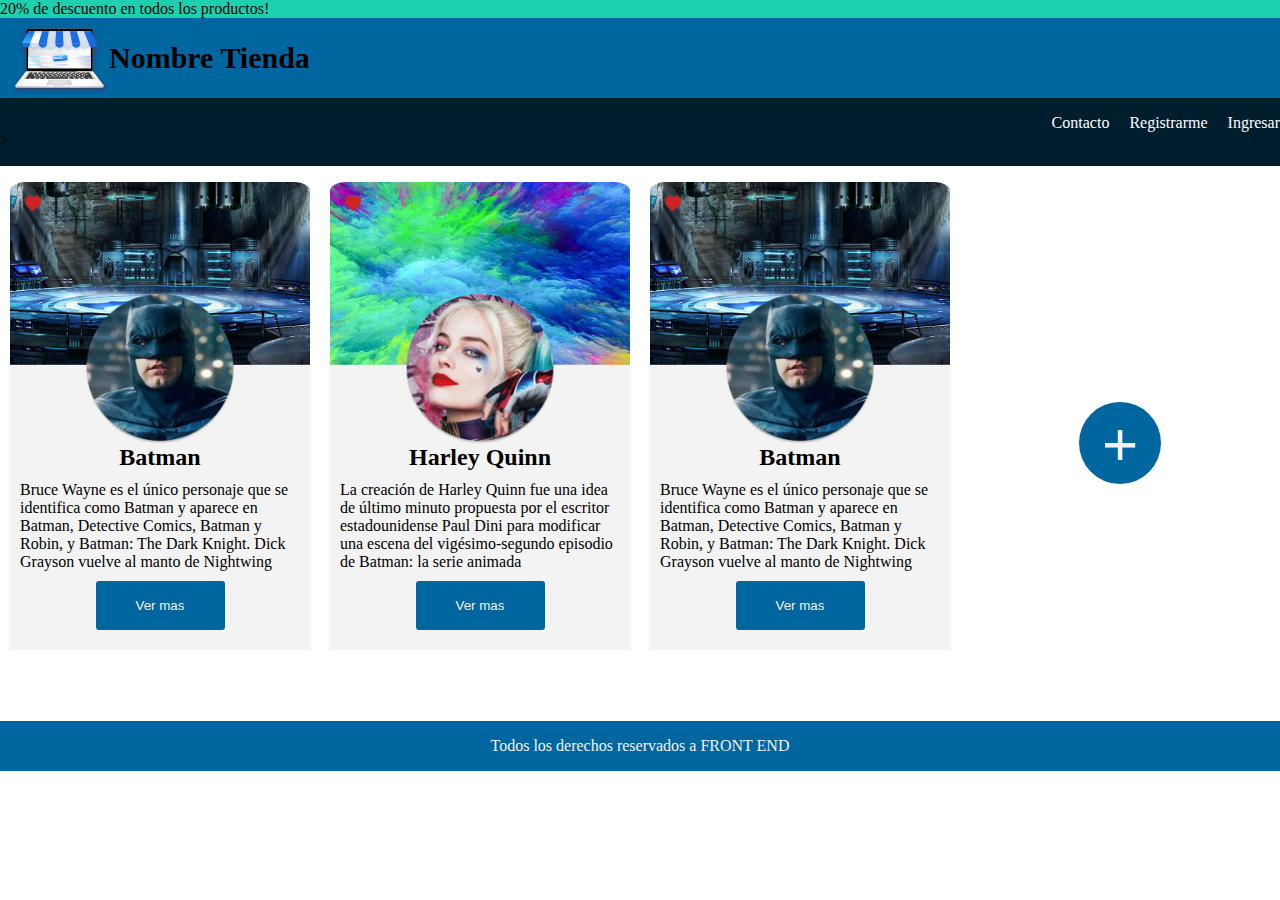
==== index.html @ bff983b1 "primer repositorio" ====
<!DOCTYPE html>
<html lang="en">

<head>
    <meta charset="UTF-8">
    <meta name="viewport" content="width=device-width, initial-scale=1.0">
    <link rel="stylesheet" href="css/style.css">
    <title>Cartas de S. Heroes con formulario</title>
</head>

<body>
    <header>
        <section class="banner">
            <div class="descuento">20% de descuento en todos los productos!</div>
            <div class="nombre">
                <img src="img/logo 1.svg" alt="">
                <h1>Nombre Tienda</h1>
            </div>

            <!-- -secciojn nav------------ -->
            <nav>
                <div class="nav">
                    <ul>
                        <a href="#">
                            <li class="item-nav">Contacto</li>
                        </a><a href="#">
                            <li class="item-nav">Registrarme</li>
                        </a><a href="#">
                            <li class="item-nav">Ingresar</li>
                        </a>
                    </ul>
                </div> >

            </nav>
    </header>
    <!-- ---------------cartas----------- -->
    <main>
        <section class="cartas">
            <article>
                <div class="corazon">
                    <svg xmlns="http://www.w3.org/2000/svg" width="16" height="16" fill="currentColor"
                        class="bi bi-heart-fill" viewBox="0 0 16 16">
                        <path fill-rule="evenodd"
                            d="M8 1.314C12.438-3.248 23.534 4.735 8 15-7.534 4.736 3.562-3.248 8 1.314" />
                    </svg>
                    <img class="fondo" src="./img/fondo de batman.png" alt="fondo de batman">
                </div>
                <div class="descripcion">
                    <img class="avatar" src="./img/batmam.png" alt="avatar">
                    <h2>Batman</h2>
                    <p>Bruce Wayne es el único personaje que se identifica como Batman y aparece en Batman, Detective
                        Comics, Batman y Robin, y Batman: The Dark Knight. Dick Grayson vuelve al manto de Nightwing
                    </p>
                    <a href="#"><button class="button1">Ver mas</button></a>
                </div>
            </article>
            <article>
                <div class="corazon">
                    <svg xmlns="http://www.w3.org/2000/svg" width="16" height="16" fill="currentColor"
                        class="bi bi-heart-fill" viewBox="0 0 16 16">
                        <path fill-rule="evenodd"
                            d="M8 1.314C12.438-3.248 23.534 4.735 8 15-7.534 4.736 3.562-3.248 8 1.314" />
                    </svg>
                    <img class="fondo" src="./img/fondo harley quinn.png" alt="fondo de Harly">
                </div>
                <div class="descripcion">
                    <img class="avatar" src="./img/rostro harley quinn.png" alt="avatar">
                    <h2>Harley Quinn</h2>
                    <p>La creación de Harley Quinn fue una idea de último minuto propuesta por el escritor
                        estadounidense Paul Dini para modificar una escena del vigésimo-segundo episodio de Batman: la
                        serie animada
                    </p>
                    <a href="#"><button class="button1">Ver mas</button></a>
                </div>
            </article>
            <article>
                <div class="corazon">
                    <svg xmlns="http://www.w3.org/2000/svg" width="16" height="16" fill="currentColor"
                        class="bi bi-heart-fill" viewBox="0 0 16 16">
                        <path fill-rule="evenodd"
                            d="M8 1.314C12.438-3.248 23.534 4.735 8 15-7.534 4.736 3.562-3.248 8 1.314" />
                    </svg>
                    <img class="fondo" src="./img/fondo de batman.png" alt="fondo de batman">
                </div>
                <div class="descripcion">
                    <img class="avatar" src="./img/batmam.png" alt="avatar">
                    <h2>Batman</h2>
                    <p>Bruce Wayne es el único personaje que se identifica como Batman y aparece en Batman, Detective
                        Comics, Batman y Robin, y Batman: The Dark Knight. Dick Grayson vuelve al manto de Nightwing
                    </p>
                    <a href="#"><button class="button1">Ver mas</button></a>
                </div>
            </article>
            <article class="btn">
                <div class="btnmas" >
                <a class="botonmas" href="index2.html"><button class="boton">+</button></a>
            </div>
            </article>
        </section>
    </main>
    <footer>Todos los derechos reservados a FRONT END </footer>
</body>

</html>
---- css/style.css ----
* {
    margin: 0px;
    padding: 0px;
    box-sizing: border-box;
}

:root {
    --cl-green: #1cd1b0;
    --cl-ski-blue: #00669F;
    --cl-black: #000000;
    --cl-white: #FFFFFF;
    --cl-blue: #001D2D;


}

/* -----------seccion header------------- */
a button,
footer {
    background-color: var(--cl-ski-blue);
    color: #F3F3F3;
}

.banner {
    max-width: 1440px;
    margin-inline: auto;
}

div h1 {
    font-size: 30px;
    height: 80px;
    margin-top: 0px;
    margin-bottom: 0px;
    display: flex;
    align-items: center;
}


.descuento {
    background-color: var(--cl-green);
    color: var(#000000);
    /* height: 23px;
    padding-left: 10px;
    line-height: 23px; */
}

header img {
    /* width: 99px;
    height: 74px; */
    margin-left: 10px;

}

.nombre {
    display: flex;
    background-color: var(--cl-ski-blue);

}

/* --------------seccion nav--------- */
nav {
    background-color: var(--cl-blue);
    max-width: 1440px;
    margin-inline: auto;
    padding-block: 1rem;

}


ul {
    display: flex;
    justify-content: flex-end;
    gap: 20px;
    list-style: none;

}

a {
    color: var(--cl-white);
    text-decoration: none;

}

/* --------cartas-------------- */


svg {
    color: #CC2424;
    position: relative;
    align-self: flex-start;
    top: 30px;
    left: 15px;
    z-index: 2;
}

.fondo {
    z-index: 1;
    width: 100%;
    border-top-left-radius: 5%;
    border-top-right-radius: 5%;
}

.avatar {
    width: 50%;
    z-index: 2;
}

article>div {
    max-width: 1440px;
    margin-inline: auto;

    display: inline-flex;
    flex-direction: column;
    align-items: center;
}

.descripcion {
    position: relative;
    top: -71px;
    background-color: #F3F3F3;
    padding-bottom: 20px;
}

article {
    width: 300px;
}


/* ------------seccion main---------- */

.cartas {
    display: flex;
    justify-content: center;
    flex-wrap: wrap;
    gap: 20px;
}

p {
    font-size: 16px;
    padding: 10px;
}

.button1 {
    max-width: 1440px;
    margin-inline: auto;

    width: 129px;
    height: 48.5px;
    border: 0px;
    border-radius: 3px;
    cursor: pointer;
    justify-content: center;
}

.boton {
    position: relative;
    width: 82px;
    height: 82px;
    font-size: 62px;
    border-radius: 50px;
    border-style: none;
    flex-direction: column;
    align-items: center;
}

.btn {
    justify-content: center;
    display: flex;
    align-items: center;
}

.btnmas {
    justify-content: center;
    display: inline;
    margin: 2%;

}

.botonmas {
    display: flex;
    justify-content: center;

}

/* -seccion footer-------------*/

footer {
    max-width: 1440px;
    margin-inline: auto;
    padding-block: 1rem;
    text-align: center;

}

main {
    max-width: 1440px;
    margin-inline: auto;
    /* display:flex; */
    /* align-items: center; */
}

/* ----------index2.html----------------- */
.añadir {
    max-width: 1440px;
    margin-inline: auto;
    opacity: 0px;
    border-radius: 49.9px;
    background-color: #00669F;
    /* align-items: center; */
}
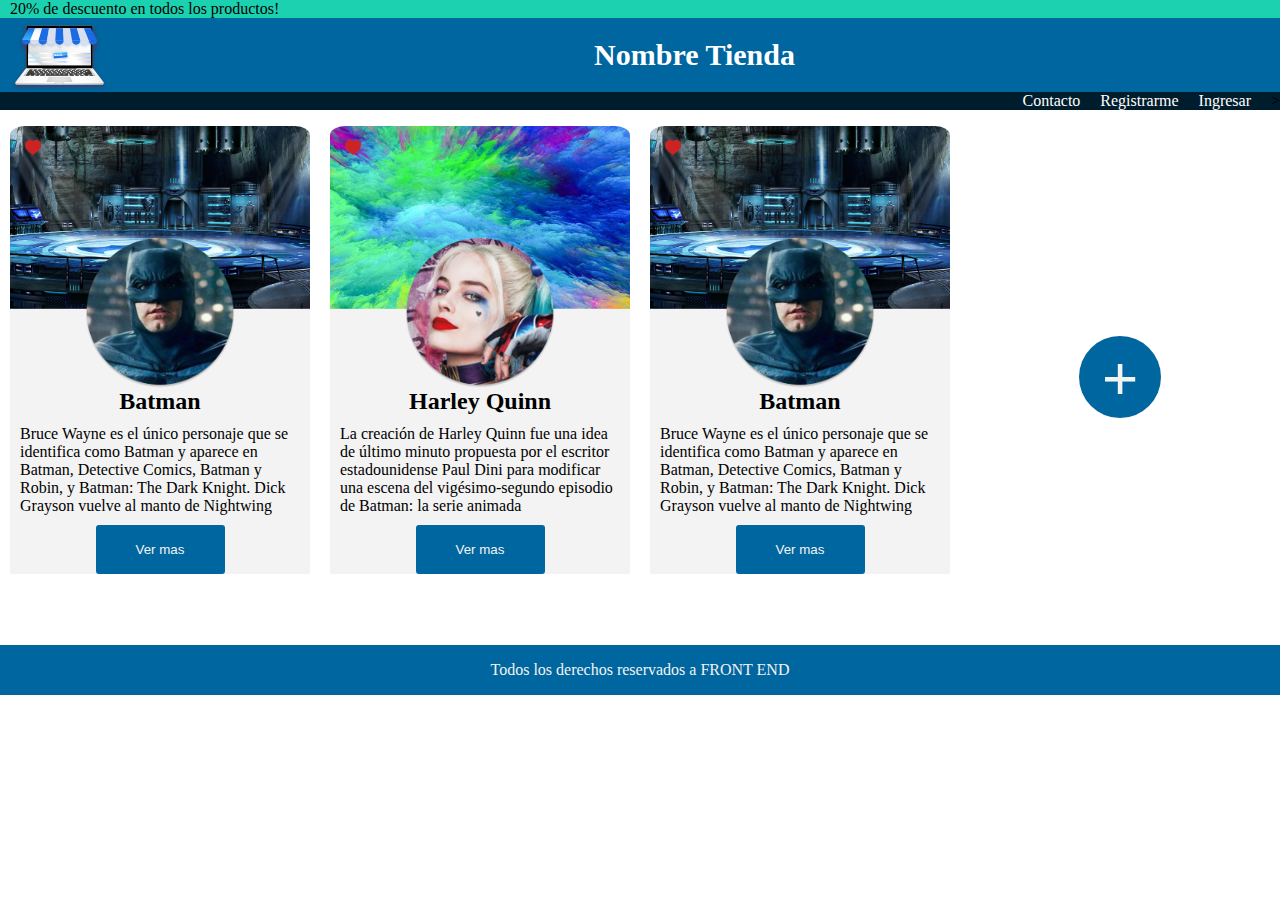
==== commit 89203a62: "formulario" ====
--- a/index.html
+++ b/index.html
@@ -14,7 +14,7 @@
             <div class="descuento">20% de descuento en todos los productos!</div>
             <div class="nombre">
                 <img src="img/logo 1.svg" alt="">
-                <h1>Nombre Tienda</h1>
+                <h1 class="tienda">Nombre Tienda</h1>
             </div>
 
             <!-- -secciojn nav------------ -->
--- a/css/style.css
+++ b/css/style.css
@@ -1,9 +1,3 @@
-* {
-    margin: 0px;
-    padding: 0px;
-    box-sizing: border-box;
-}
-
 :root {
     --cl-green: #1cd1b0;
     --cl-ski-blue: #00669F;
@@ -11,7 +5,14 @@
     --cl-white: #FFFFFF;
     --cl-blue: #001D2D;
 
-
+}
+
+*,
+*::before,
+*::after {
+    box-sizing: border-box;
+    padding: 0;
+    margin: 0;
 }
 
 /* -----------seccion header------------- */
@@ -21,14 +22,21 @@
     color: #F3F3F3;
 }
 
+body {
+    max-width: 1440px;
+    margin-inline: auto;
+
+}
+
 .banner {
     max-width: 1440px;
     margin-inline: auto;
 }
 
 div h1 {
+    max-width: 1440px;
+    margin-inline: auto;
     font-size: 30px;
-    height: 80px;
     margin-top: 0px;
     margin-bottom: 0px;
     display: flex;
@@ -39,14 +47,10 @@
 .descuento {
     background-color: var(--cl-green);
     color: var(#000000);
-    /* height: 23px;
     padding-left: 10px;
-    line-height: 23px; */
 }
 
 header img {
-    /* width: 99px;
-    height: 74px; */
     margin-left: 10px;
 
 }
@@ -54,16 +58,22 @@
 .nombre {
     display: flex;
     background-color: var(--cl-ski-blue);
-
+    color: var(--cl-white);
 }
 
 /* --------------seccion nav--------- */
 nav {
     background-color: var(--cl-blue);
     max-width: 1440px;
-    margin-inline: auto;
-    padding-block: 1rem;
-
+    display: flex;
+    margin-inline: auto;
+
+}
+
+.nav {
+    max-width: 1440px;
+    margin-inline: auto;
+    margin-right: 20px;
 }
 
 
@@ -118,7 +128,6 @@
     position: relative;
     top: -71px;
     background-color: #F3F3F3;
-    padding-bottom: 20px;
 }
 
 article {
@@ -129,6 +138,8 @@
 /* ------------seccion main---------- */
 
 .cartas {
+    max-width: 1440px;
+    margin-inline: auto;
     display: flex;
     justify-content: center;
     flex-wrap: wrap;
@@ -143,7 +154,6 @@
 .button1 {
     max-width: 1440px;
     margin-inline: auto;
-
     width: 129px;
     height: 48.5px;
     border: 0px;
@@ -164,9 +174,9 @@
 }
 
 .btn {
-    justify-content: center;
-    display: flex;
-    align-items: center;
+    display: inline;
+    justify-content: center;
+    align-content: center;
 }
 
 .btnmas {
@@ -192,19 +202,44 @@
 
 }
 
-main {
-    max-width: 1440px;
-    margin-inline: auto;
-    /* display:flex; */
-    /* align-items: center; */
-}
 
 /* ----------index2.html----------------- */
+
 .añadir {
-    max-width: 1440px;
-    margin-inline: auto;
+    max-width: 954px;
+    margin-inline: auto;
+display:flex;
     opacity: 0px;
     border-radius: 49.9px;
     background-color: #00669F;
-    /* align-items: center; */
+}
+
+label, legend,
+.titulo2 {
+    color: var(--cl-white);
+    text-align: center;
+}
+
+.superh {
+    display: flex;
+    align-items: center;
+    flex-wrap: wrap;
+    flex-direction: column;
+}
+
+.biografia {
+    max-width: 954px;
+    margin-inline: auto;
+
+}
+
+#biografia {
+    max-height: 307px;
+    margin-inline: auto;
+}
+.cargar{
+    display: flex;
+    align-items: center;
+    flex-wrap: wrap;
+    flex-direction: column;
 }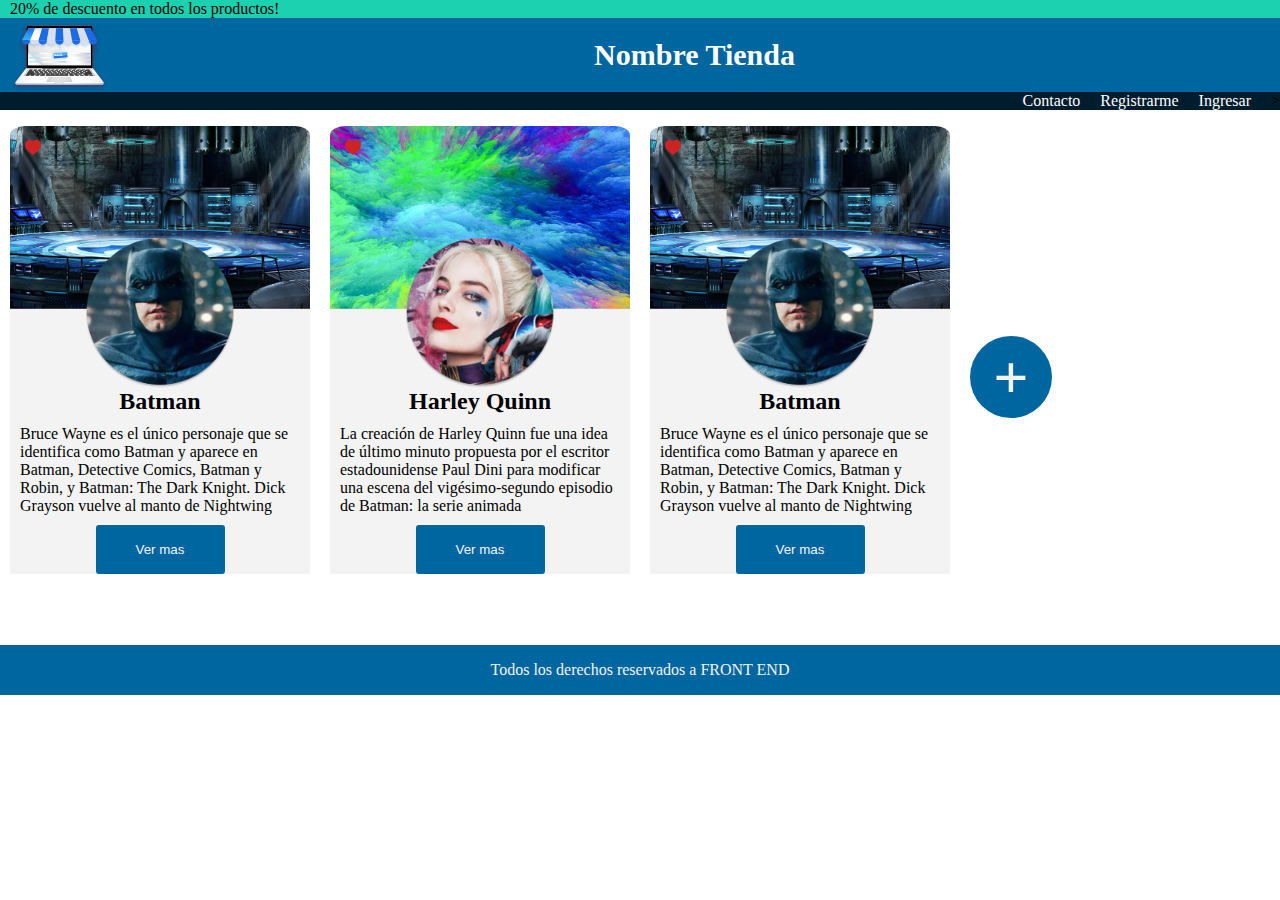
==== commit 4aa3bfdb: "ubicacion de los elementos" ====
--- a/index.html
+++ b/index.html
@@ -93,7 +93,7 @@
             </article>
             <article class="btn">
                 <div class="btnmas" >
-                <a class="botonmas" href="index2.html"><button class="boton">+</button></a>
+                <a class="botonmas" href="index2.html">+</a>
             </div>
             </article>
         </section>
--- a/css/style.css
+++ b/css/style.css
@@ -169,7 +169,6 @@
     font-size: 62px;
     border-radius: 50px;
     border-style: none;
-    flex-direction: column;
     align-items: center;
 }
 
@@ -182,13 +181,23 @@
 .btnmas {
     justify-content: center;
     display: inline;
-    margin: 2%;
-
+    padding: 2%;
+/* position: relative; */
 }
 
 .botonmas {
     display: flex;
     justify-content: center;
+        /* position: absolute; */
+    width: 82px;
+    height: 82px;
+    font-size: 62px;
+    font-weight: bold;
+    border-radius: 50px;
+    border-style: none;
+    align-items: center;
+    background-color: var(--cl-ski-blue);
+    color: #F3F3F3;
 
 }
 
@@ -204,42 +213,91 @@
 
 
 /* ----------index2.html----------------- */
-
-.añadir {
-    max-width: 954px;
-    margin-inline: auto;
-display:flex;
-    opacity: 0px;
-    border-radius: 49.9px;
-    background-color: #00669F;
-}
-
-label, legend,
-.titulo2 {
+.padre-añadir{
+    display: flex;
+    justify-content: center;
+}
+.header-añadir{
+    background-color:var(--cl-ski-blue);
     color: var(--cl-white);
-    text-align: center;
-}
-
-.superh {
-    display: flex;
-    align-items: center;
-    flex-wrap: wrap;
+    max-width: 59.625rem;
+    /* height: 53.25rem; */
+    border-radius: 3.12rem;
+    justify-content: center;
+    display: flex;
     flex-direction: column;
-}
-
-.biografia {
-    max-width: 954px;
-    margin-inline: auto;
-
-}
-
-#biografia {
-    max-height: 307px;
-    margin-inline: auto;
-}
-.cargar{
-    display: flex;
-    align-items: center;
-    flex-wrap: wrap;
-    flex-direction: column;
+    align-items: center;
+   border-style: dashed;
+    
+}
+.añadir-superheroe{
+    font-size: 2.5rem;
+    font: bold;  
+}
+.agregar-personaje{
+    font-size: 1.25rem;
+    font-family: 'Inter',sans-serif;
+}
+.header-titulo{
+    border-style: dashed;
+    border-color: #000000;
+}
+.body-añadir{
+    display: flex;
+    align-content: center;
+}
+.añadir1{
+    background-color: #2e4f63;
+    width: 400px;
+    /* border-radius: 0.96rem; */
+    border-style: dashed;
+    border-color:#CC2424;
+    height: 400px;
+
+
+}
+.añadir2{
+    background-color: #CC2424;
+    width: 400px;
+    height: 400px;
+    border-style: dashed;
+    border-color: violet;
+
+
+}
+/* .footer-añadir{
+    background-color: #001D2D;
+    border-style: dashed;
+    border-color: pink;
+
+} */
+.body-añadir{
+    display: flex;
+    flex-direction: row;
+    border-style: dashed;
+    border-color: green;
+
+
+}
+.btn_footer{
+    width: 29.25rem;
+    height: 5.43rem;
+    border-radius: 1.44rem;
+    background-color: #1CD1B0;
+    font-size:2.5rem ;
+    color: #000000;
+    font-family: 'Inter',sans-serif;
+    line-height: 2.74rem;
+    font-weight: 700;
+}
+.footer-añadir{
+    display: flex;
+    justify-content: center;
+}
+/* ---------------media qwery---------------- */
+@media (max-width:390px){
+    .body-añadir{
+        flex-direction: column;
+        flex-wrap: wrap;
+    }
 }